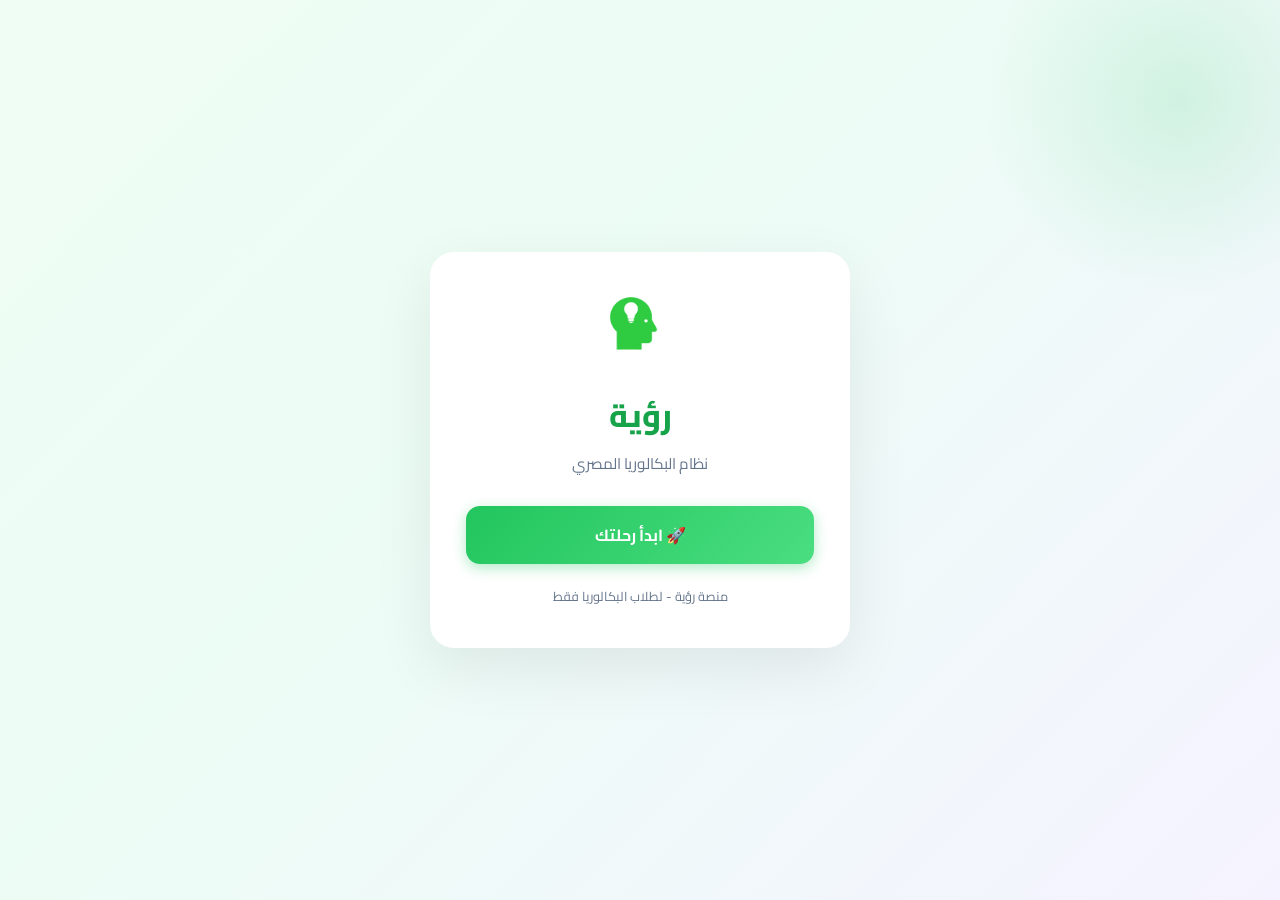
==== index.html @ 46bf3d9d "fix: update leaderboard API and cleanup" ====
<!DOCTYPE html>
<html lang="ar" dir="rtl">
<head>
    <meta charset="UTF-8" />
    <meta name="viewport" content="width=device-width, initial-scale=1.0" />
    <title>رؤية | الصفحة الرئيسية</title>
    <link rel="preconnect" href="https://fonts.googleapis.com">
    <link rel="preconnect" href="https://fonts.gstatic.com" crossorigin>
    <link href="https://fonts.googleapis.com/css2?family=Cairo:wght@400;500;600;700;800&display=swap" rel="stylesheet">
    <link rel="stylesheet" href="css/style.css">
</head>
<body>
    <div class="login-page">
        <div class="login-card" style="max-width:420px;">
            <div class="login-logo">
                <img src="assets/logo.png" alt="رؤية">
                <h1>رؤية</h1>
                <p>نظام البكالوريا المصري</p>
            </div>

            <div class="login-btns" style="display:flex; flex-direction:column; gap:12px; margin-top:24px;">
                <a href="onboarding.html" class="btn btn-primary btn-full" style="text-align:center; text-decoration:none;">
                    🚀 ابدأ رحلتك
                </a>
            </div>

            <p style="margin-top:20px;text-align:center;color:var(--text-muted);font-size:0.8rem;">
                منصة رؤية - لطلاب البكالوريا فقط
            </p>
        </div>
    </div>

    <script src="js/app.js"></script>
</body>
</html>
---- css/style.css ----
:root {
    --primary: #22c55e;
    --primary-dark: #16a34a;
    --primary-soft: #dcfce7;
    --accent: #8b5cf6;
    --accent-soft: #ede9fe;
    --bg: #f8fafc;
    --card: #ffffff;
    --text: #0f172a;
    --text-muted: #64748b;
    --border: #e2e8f0;
    --success: #22c55e;
    --warning: #f59e0b;
    --danger: #ef4444;
    --shadow: 0 4px 20px rgba(0,0,0,0.06);
    --radius: 16px;
}

* { margin: 0; padding: 0; box-sizing: border-box; }
body { font-family: 'Cairo', sans-serif; background: var(--bg); color: var(--text); min-height: 100vh; overflow-x: hidden; }
a { text-decoration: none; color: inherit; }

/* Login */
.login-page {
    min-height: 100vh;
    display: flex;
    align-items: center;
    justify-content: center;
    background: linear-gradient(135deg, #f0fdf4 0%, #ecfdf5 40%, #f5f3ff 100%);
    padding: 20px;
    position: relative;
    overflow: hidden;
}
.login-page::before {
    content: '';
    position: absolute;
    width: 400px;
    height: 400px;
    background: radial-gradient(circle, rgba(34,197,94,0.15), transparent 70%);
    top: -100px;
    right: -100px;
    border-radius: 50%;
}
.login-card {
    background: white;
    border-radius: 24px;
    padding: 40px 36px;
    width: 100%;
    max-width: 420px;
    box-shadow: 0 20px 60px rgba(0,0,0,0.08);
    position: relative;
    z-index: 2;
    animation: fadeInUp 0.6s ease;
}
.login-logo { text-align: center; margin-bottom: 28px; }
.login-logo img { width: 72px; height: 72px; border-radius: 18px; margin-bottom: 12px; }
.login-logo h1 { font-size: 2rem; font-weight: 800; color: var(--primary-dark); }
.login-logo p { color: var(--text-muted); font-size: 0.95rem; margin-top: 4px; }
.login-btns { display: flex; flex-direction: column; gap: 12px; margin-top: 28px; }

.btn {
    display: flex;
    align-items: center;
    justify-content: center;
    gap: 10px;
    padding: 14px 20px;
    border-radius: 14px;
    font-family: 'Cairo', sans-serif;
    font-weight: 700;
    font-size: 1rem;
    border: none;
    cursor: pointer;
    transition: all 0.25s ease;
}
.btn-google { background: white; border: 1.5px solid var(--border); color: var(--text); }
.btn-google:hover { background: #f8fafc; transform: translateY(-2px); box-shadow: 0 6px 20px rgba(0,0,0,0.06); }
.btn-primary { background: linear-gradient(135deg, var(--primary), #4ade80); color: white; box-shadow: 0 4px 14px rgba(34,197,94,0.35); }
.btn-primary:hover { transform: translateY(-2px); box-shadow: 0 8px 24px rgba(34,197,94,0.4); }
.btn-full { width: 100%; }

/* Onboarding */
.onboarding-page { min-height: 100vh; background: var(--bg); padding: 40px 20px; display: flex; align-items: center; justify-content: center; }
.onboarding-card { background: white; border-radius: 24px; padding: 36px; width: 100%; max-width: 560px; box-shadow: var(--shadow); animation: fadeInUp 0.5s ease; }
.onboarding-header { text-align: center; margin-bottom: 28px; }
.onboarding-header h2 { font-size: 1.5rem; font-weight: 800; margin-bottom: 6px; }
.onboarding-header p { color: var(--text-muted); }
.progress-steps { display: flex; gap: 8px; margin-bottom: 28px; }
.step-dot { flex: 1; height: 6px; border-radius: 10px; background: var(--border); transition: background 0.3s; }
.step-dot.active { background: var(--primary); }
.form-group { margin-bottom: 20px; }
.form-group label { display: block; font-weight: 700; margin-bottom: 8px; font-size: 0.95rem; }
.form-group input { width: 100%; padding: 12px 16px; border: 1.5px solid var(--border); border-radius: 12px; font-family: 'Cairo', sans-serif; font-size: 1rem; background: #f8fafc; }
.options-grid { display: grid; grid-template-columns: 1fr 1fr; gap: 10px; }
.option-btn {
    padding: 14px;
    border: 1.5px solid var(--border);
    border-radius: 12px;
    background: #f8fafc;
    font-family: 'Cairo', sans-serif;
    font-weight: 600;
    cursor: pointer;
    transition: all 0.2s;
    text-align: center;
}
.option-btn:hover { border-color: var(--primary); background: var(--primary-soft); }
.option-btn.selected { border-color: var(--primary); background: var(--primary); color: white; }

/* Sidebar */
.sidebar {
    position: fixed;
    top: 0;
    right: 0;
    width: 260px;
    height: 100vh;
    background: var(--card);
    border-left: 1px solid var(--border);
    padding: 24px 16px;
    display: flex;
    flex-direction: column;
    z-index: 100;
}
.logo-area { display: flex; align-items: center; gap: 12px; padding: 8px 12px 28px; }
.logo-area img { width: 48px; height: 48px; border-radius: 12px; }
.logo-area .brand { font-size: 1.6rem; font-weight: 800; color: var(--primary-dark); }
.nav-menu { list-style: none; flex: 1; }
.nav-item { margin-bottom: 6px; }
.nav-link {
    display: flex;
    align-items: center;
    gap: 12px;
    padding: 12px 16px;
    border-radius: 12px;
    color: var(--text-muted);
    font-weight: 600;
    font-size: 0.95rem;
    transition: all 0.25s ease;
}
.nav-link:hover { background: var(--primary-soft); color: var(--primary-dark); transform: translateX(-4px); }
.nav-link.active { background: linear-gradient(135deg, var(--primary), #4ade80); color: white; box-shadow: 0 4px 14px rgba(34,197,94,0.35); }
.nav-link .icon { font-size: 1.25rem; width: 28px; text-align: center; }
.user-card { background: linear-gradient(135deg, #f0fdf4, #dcfce7); border-radius: 14px; padding: 14px; display: flex; align-items: center; gap: 12px; margin-top: 16px; }
.user-avatar { width: 42px; height: 42px; border-radius: 50%; background: var(--primary); color: white; display: flex; align-items: center; justify-content: center; font-weight: 700; font-size: 1.1rem; }
.user-info h4 { font-size: 0.95rem; font-weight: 700; }
.user-info span { font-size: 0.75rem; color: var(--text-muted); }

/* Main */
.main { margin-right: 260px; padding: 28px 32px; min-height: 100vh; }
.top-bar { display: flex; justify-content: space-between; align-items: center; margin-bottom: 28px; }
.greeting h1 { font-size: 1.7rem; font-weight: 800; margin-bottom: 4px; }
.greeting p { color: var(--text-muted); font-size: 0.95rem; }
.top-actions { display: flex; gap: 12px; align-items: center; }
.icon-btn { width: 44px; height: 44px; border-radius: 12px; border: 1px solid var(--border); background: white; display: flex; align-items: center; justify-content: center; cursor: pointer; transition: all 0.2s; font-size: 1.2rem; position: relative; }
.icon-btn:hover { background: var(--primary-soft); border-color: var(--primary); transform: scale(1.05); }
.badge { position: absolute; top: -4px; left: -4px; background: var(--danger); color: white; font-size: 0.65rem; width: 18px; height: 18px; border-radius: 50%; display: flex; align-items: center; justify-content: center; font-weight: 700; }

/* Stats */
.stats-grid { display: grid; grid-template-columns: repeat(4, 1fr); gap: 18px; margin-bottom: 28px; }
.stat-card {
    background: var(--card);
    border-radius: var(--radius);
    padding: 20px;
    box-shadow: var(--shadow);
    border: 1px solid var(--border);
    transition: all 0.3s ease;
    position: relative;
    overflow: hidden;
}
.stat-card:hover { transform: translateY(-4px); box-shadow: 0 12px 28px rgba(0,0,0,0.1); }
.stat-card::before { content: ''; position: absolute; top: 0; right: 0; width: 6px; height: 100%; border-radius: 0 16px 16px 0; }
.stat-card.green::before { background: var(--primary); }
.stat-card.purple::before { background: var(--accent); }
.stat-card.orange::before { background: var(--warning); }
.stat-card.blue::before { background: #3b82f6; }
.stat-header { display: flex; justify-content: space-between; align-items: flex-start; }
.stat-icon { width: 42px; height: 42px; border-radius: 12px; display: flex; align-items: center; justify-content: center; font-size: 1.3rem; }
.stat-card.green .stat-icon { background: var(--primary-soft); }
.stat-card.purple .stat-icon { background: var(--accent-soft); }
.stat-card.orange .stat-icon { background: #fef3c7; }
.stat-card.blue .stat-icon { background: #dbeafe; }
.stat-value { font-size: 1.8rem; font-weight: 800; line-height: 1.2; }
.stat-label { font-size: 0.85rem; color: var(--text-muted); font-weight: 500; }

/* Content Grid */
.content-grid { display: grid; grid-template-columns: 1.6fr 1fr; gap: 24px; }
.card { background: var(--card); border-radius: var(--radius); padding: 24px; box-shadow: var(--shadow); border: 1px solid var(--border); }
.card-title { font-size: 1.15rem; font-weight: 700; margin-bottom: 18px; display: flex; align-items: center; gap: 8px; }

/* Path */
.path-container { position: relative; padding: 20px 10px; }
.path-line { position: absolute; top: 50px; right: 50%; width: 4px; height: calc(100% - 80px); background: linear-gradient(to bottom, var(--primary), #86efac, #e2e8f0); border-radius: 4px; transform: translateX(50%); }
.path-nodes { display: flex; flex-direction: column; gap: 28px; position: relative; z-index: 2; }
.path-node { display: flex; align-items: center; gap: 16px; animation: fadeInUp 0.5s ease both; }
.node-circle {
    width: 56px;
    height: 56px;
    border-radius: 50%;
    display: flex;
    align-items: center;
    justify-content: center;
    font-size: 1.4rem;
    font-weight: 700;
    flex-shrink: 0;
    transition: all 0.3s ease;
    cursor: pointer;
    border: 4px solid white;
    box-shadow: 0 4px 12px rgba(0,0,0,0.1);
}
.node-circle.completed { background: linear-gradient(135deg, var(--primary), #4ade80); color: white; }
.node-circle.current { background: linear-gradient(135deg, var(--accent), #a78bfa); color: white; animation: pulse 2s infinite; box-shadow: 0 0 0 8px rgba(139,92,246,0.2); }
.node-circle.locked { background: #f1f5f9; color: #94a3b8; }
.node-info h4 { font-size: 1rem; font-weight: 700; margin-bottom: 2px; }
.node-info span { font-size: 0.8rem; color: var(--text-muted); }
.node-badge { margin-right: auto; background: var(--primary-soft); color: var(--primary-dark); font-size: 0.75rem; font-weight: 700; padding: 4px 10px; border-radius: 20px; }

/* Schedule */
.schedule-list { display: flex; flex-direction: column; gap: 10px; max-height: 420px; overflow-y: auto; padding-left: 4px; }
.schedule-item { display: flex; align-items: center; gap: 12px; padding: 12px 14px; border-radius: 12px; background: #f8fafc; border: 1px solid transparent; transition: all 0.25s ease; cursor: pointer; }
.schedule-item:hover { background: white; border-color: var(--primary); transform: translateX(-3px); box-shadow: 0 4px 12px rgba(34,197,94,0.1); }
.schedule-item.prayer { background: linear-gradient(135deg, #f0fdf4, #ecfdf5); border-color: #bbf7d0; }
.schedule-item.mandatory { border-right: 3px solid var(--primary); }
.time-badge { background: white; border: 1px solid var(--border); padding: 4px 10px; border-radius: 8px; font-size: 0.78rem; font-weight: 700; color: var(--text-muted); min-width: 70px; text-align: center; }
.schedule-item.prayer .time-badge { background: var(--primary); color: white; border-color: var(--primary); }
.schedule-content { flex: 1; }
.schedule-content h5 { font-size: 0.9rem; font-weight: 700; margin-bottom: 2px; }
.schedule-content span { font-size: 0.75rem; color: var(--text-muted); }
.check-btn { width: 28px; height: 28px; border-radius: 8px; border: 2px solid var(--border); background: white; cursor: pointer; display: flex; align-items: center; justify-content: center; transition: all 0.2s; font-size: 0.85rem; }
.check-btn:hover, .check-btn.done { background: var(--primary); border-color: var(--primary); color: white; }

/* Streak */
.streak-box { background: linear-gradient(135deg, #fef3c7, #fde68a); border-radius: 14px; padding: 18px; margin-bottom: 18px; display: flex; align-items: center; gap: 14px; }
.streak-fire { font-size: 2.2rem; animation: bounce 1.5s infinite; }
.streak-info h3 { font-size: 1.1rem; font-weight: 800; color: #92400e; }
.streak-info p { font-size: 0.85rem; color: #a16207; }

/* Prayer Mini */
.prayer-mini { display: grid; grid-template-columns: repeat(5, 1fr); gap: 8px; margin-top: 12px; }
.prayer-chip { background: #f0fdf4; border: 1px solid #bbf7d0; border-radius: 10px; padding: 8px 4px; text-align: center; font-size: 0.72rem; font-weight: 600; }
.prayer-chip .p-name { color: var(--primary-dark); margin-bottom: 2px; }
.prayer-chip .p-time { color: var(--text); font-weight: 700; }

/* Plan */
.plan-header { display: flex; justify-content: space-between; align-items: center; margin-bottom: 24px; }
.plan-days { display: grid; grid-template-columns: repeat(7, 1fr); gap: 12px; }
.day-card { background: white; border-radius: 14px; padding: 16px; border: 1px solid var(--border); min-height: 180px; transition: all 0.25s; }
.day-card:hover { box-shadow: var(--shadow); transform: translateY(-2px); }
.day-card.friday { background: linear-gradient(135deg, #fef3c7, #fef9c3); border-color: #fde68a; }
.day-card h4 { font-size: 0.95rem; font-weight: 800; margin-bottom: 10px; color: var(--primary-dark); }
.day-card.friday h4 { color: #92400e; }
.day-task { font-size: 0.78rem; padding: 4px 8px; background: #f8fafc; border-radius: 6px; margin-bottom: 4px; color: var(--text-muted); }
.day-task.prayer-task { background: var(--primary-soft); color: var(--primary-dark); font-weight: 600; }

/* Profile */
.profile-card { background: var(--card); border-radius: var(--radius); padding: 30px; box-shadow: var(--shadow); max-width: 800px; margin: 0 auto; }
.profile-header { display: flex; gap: 24px; align-items: center; flex-wrap: wrap; padding-bottom: 24px; border-bottom: 1px solid var(--border); }
.profile-avatar-container { position: relative; width: 120px; height: 120px; }
.profile-avatar { width: 120px; height: 120px; border-radius: 50%; object-fit: cover; border: 4px solid var(--primary); }
.avatar-upload-btn { position: absolute; bottom: 4px; right: 4px; background: var(--primary); color: white; border: none; border-radius: 50%; width: 36px; height: 36px; cursor: pointer; font-size: 1rem; transition: all 0.3s; }
.avatar-upload-btn:hover { transform: scale(1.1); }
.profile-info h2 { font-size: 1.5rem; font-weight: 800; }
.profile-info p { color: var(--text-muted); margin-bottom: 12px; }
.profile-stats { display: flex; gap: 20px; flex-wrap: wrap; }
.stat-item { background: var(--bg); padding: 8px 16px; border-radius: 10px; display: flex; align-items: center; gap: 8px; font-weight: 600; }
.stat-item span:last-child { color: var(--primary-dark); }
.profile-edit { padding: 24px 0; border-bottom: 1px solid var(--border); }
.profile-edit h3 { margin-bottom: 16px; }
.profile-edit .form-group { margin-bottom: 14px; }
.profile-edit input, .profile-edit select { width: 100%; max-width: 400px; padding: 10px 14px; border: 1.5px solid var(--border); border-radius: 10px; font-family: 'Cairo', sans-serif; font-size: 1rem; }

/* Badges */
.badges-section { padding-top: 24px; }
.badges-grid { display: grid; grid-template-columns: repeat(auto-fill, minmax(140px, 1fr)); gap: 16px; margin-top: 16px; }
.badge-card { background: var(--bg); border-radius: 12px; padding: 16px; text-align: center; transition: all 0.3s; border: 2px solid transparent; }
.badge-card.locked { opacity: 0.5; filter: grayscale(1); }
.badge-card.unlocked { border-color: var(--primary); animation: badgeUnlock 0.6s ease; }
.badge-card .badge-icon { font-size: 2.5rem; display: block; margin-bottom: 6px; }
.badge-card .badge-name { font-weight: 700; font-size: 0.85rem; }
.badge-card .badge-desc { font-size: 0.7rem; color: var(--text-muted); }
@keyframes badgeUnlock { 0% { transform: scale(0.5) rotate(-10deg); opacity: 0; } 50% { transform: scale(1.2) rotate(5deg); opacity: 1; } 100% { transform: scale(1) rotate(0deg); } }

/* Leaderboard */
.leaderboard-filters { display: flex; gap: 12px; margin-bottom: 24px; flex-wrap: wrap; }
.filter-btn { padding: 10px 20px; border: 2px solid var(--border); border-radius: 12px; background: white; font-family: 'Cairo', sans-serif; font-weight: 600; cursor: pointer; transition: all 0.3s; font-size: 0.9rem; }
.filter-btn:hover { border-color: var(--primary); background: var(--primary-soft); }
.filter-btn.active { border-color: var(--primary); background: var(--primary); color: white; }
.leaderboard-list { display: flex; flex-direction: column; gap: 12px; }
.leaderboard-item { display: flex; align-items: center; gap: 16px; background: var(--card); border-radius: var(--radius); padding: 16px 20px; box-shadow: var(--shadow); border: 1px solid var(--border); transition: all 0.3s; animation: fadeInUp 0.4s ease; }
.leaderboard-item:hover { transform: translateX(-4px); box-shadow: 0 8px 24px rgba(0,0,0,0.08); }
.leaderboard-item .rank { font-size: 1.4rem; font-weight: 800; color: var(--text-muted); min-width: 40px; text-align: center; }
.leaderboard-item .rank.gold { color: #f59e0b; }
.leaderboard-item .rank.silver { color: #94a3b8; }
.leaderboard-item .rank.bronze { color: #d97706; }
.leaderboard-item .avatar { width: 48px; height: 48px; border-radius: 50%; background: var(--primary-soft); display: flex; align-items: center; justify-content: center; font-weight: 700; font-size: 1.2rem; color: var(--primary-dark); flex-shrink: 0; }
.leaderboard-item .info { flex: 1; }
.leaderboard-item .info .name { font-weight: 700; font-size: 1rem; }
.leaderboard-item .info .path { font-size: 0.8rem; color: var(--text-muted); }
.leaderboard-item .stats { display: flex; gap: 16px; align-items: center; }
.leaderboard-item .stats .stat { text-align: center; }
.leaderboard-item .stats .stat .value { font-weight: 700; font-size: 1.1rem; }
.leaderboard-item .stats .stat .label { font-size: 0.7rem; color: var(--text-muted); }
.leaderboard-item .badges-mini { display: flex; gap: 4px; font-size: 1.1rem; }
.loading { text-align: center; padding: 40px; color: var(--text-muted); font-size: 1.1rem; }

/* Subjects */
.subjects-grid { display: grid; grid-template-columns: repeat(auto-fill, minmax(200px, 1fr)); gap: 16px; }
.subject-card { background: var(--card); border-radius: var(--radius); padding: 20px; box-shadow: var(--shadow); border: 1px solid var(--border); text-align: center; transition: all 0.3s; cursor: pointer; }
.subject-card:hover { transform: translateY(-4px); box-shadow: 0 8px 24px rgba(0,0,0,0.1); border-color: var(--primary); }
.subject-card .subject-icon { font-size: 2.5rem; display: block; margin-bottom: 8px; }
.subject-card .subject-name { font-weight: 700; font-size: 1rem; }
.subject-card .subject-type { font-size: 0.75rem; color: var(--text-muted); }

/* Animations */
@keyframes fadeInUp { from { opacity: 0; transform: translateY(16px); } to { opacity: 1; transform: translateY(0); } }
@keyframes pulse { 0%, 100% { box-shadow: 0 0 0 8px rgba(139,92,246,0.2); } 50% { box-shadow: 0 0 0 14px rgba(139,92,246,0.1); } }
@keyframes bounce { 0%, 100% { transform: translateY(0); } 50% { transform: translateY(-6px); } }

.deco-leaf { position: fixed; bottom: 30px; left: 30px; width: 60px; opacity: 0.15; pointer-events: none; animation: float 6s ease-in-out infinite; }
@keyframes float { 0%, 100% { transform: translateY(0) rotate(0deg); } 50% { transform: translateY(-15px) rotate(5deg); } }

/* Exams */
.exams-container { max-width: 800px; margin: 0 auto; }

/* ==========================================
   ========== Dark Mode (شامل) ==========
   ========================================== */
body.dark-mode {
    --bg: #0f172a;
    --card: #1e293b;
    --text: #f1f5f9;
    --text-muted: #94a3b8;
    --border: #334155;
    --shadow: 0 4px 20px rgba(0,0,0,0.3);
}

body.dark-mode .login-card,
body.dark-mode .onboarding-card,
body.dark-mode .register-card,
body.dark-mode .login-page,
body.dark-mode .register-page,
body.dark-mode .onboarding-page {
    background: var(--bg);
}

body.dark-mode .card,
body.dark-mode .day-card,
body.dark-mode .stat-card,
body.dark-mode .profile-card,
body.dark-mode .leaderboard-item,
body.dark-mode .subject-card {
    background: var(--card);
    border-color: var(--border);
}

body.dark-mode .login-card,
body.dark-mode .onboarding-card,
body.dark-mode .register-card {
    background: var(--card);
}

body.dark-mode .sidebar {
    background: var(--card);
    border-color: var(--border);
}

body.dark-mode .user-card {
    background: #334155;
}

body.dark-mode .option-btn {
    background: #1e293b;
    border-color: var(--border);
    color: var(--text);
}

body.dark-mode .option-btn.selected {
    background: var(--primary);
    color: white;
}

body.dark-mode .schedule-item {
    background: #1e293b;
    color: var(--text);
}

body.dark-mode .schedule-item.prayer {
    background: #1a2e1a;
}

body.dark-mode .time-badge {
    background: #0f172a;
    border-color: var(--border);
    color: var(--text);
}

body.dark-mode .badge-card {
    background: #1e293b;
}

body.dark-mode .badge-card.unlocked {
    border-color: var(--primary);
}

body.dark-mode .filter-btn {
    background: #1e293b;
    border-color: var(--border);
    color: var(--text);
}

body.dark-mode .filter-btn.active {
    background: var(--primary);
    color: white;
}

body.dark-mode .stat-item {
    background: #1e293b;
}

body.dark-mode .profile-edit input,
body.dark-mode .profile-edit select,
body.dark-mode .form-group input {
    background: #0f172a;
    border-color: var(--border);
    color: var(--text);
}

body.dark-mode .login-page::before {
    opacity: 0.1;
}

body.dark-mode .icon-btn {
    background: #1e293b;
    border-color: var(--border);
    color: var(--text);
}

body.dark-mode .icon-btn:hover {
    background: #334155;
}

body.dark-mode .btn-google {
    background: #1e293b;
    border-color: var(--border);
    color: var(--text);
}

body.dark-mode .btn-google:hover {
    background: #334155;
}

body.dark-mode .deco-leaf {
    opacity: 0.05;
}

/* ===== تنسيقات مواقيت الصلاة في الدارك مود ===== */
body.dark-mode .prayer-chip {
    background: #1e293b;
    border-color: #334155;
}

body.dark-mode .prayer-chip .p-name {
    color: #86efac; /* أخضر فاتح */
}

body.dark-mode .prayer-chip .p-time {
    color: #f1f5f9; /* أبيض */
}

body.dark-mode .streak-box {
    background: #1a2e1a;
    border-color: #334155;
}

body.dark-mode .streak-info h3 {
    color: #fde68a;
}

body.dark-mode .streak-info p {
    color: #d97706;
}

body.dark-mode .week-progress {
    background: var(--card);
    border-color: var(--border);
}

body.dark-mode .week-header {
    background: linear-gradient(135deg, #065f46, #047857);
}

body.dark-mode .day-item {
    background: var(--card);
    border-color: var(--border);
}

body.dark-mode .day-item.active {
    border-color: var(--primary);
    background: #1a2e1a;
}

body.dark-mode .day-item.completed {
    border-color: var(--success);
    background: #0f2a1a;
}

body.dark-mode .day-detail {
    background: var(--card);
}

body.dark-mode .day-detail-task {
    background: #1e293b;
    color: var(--text);
}

body.dark-mode .day-detail-task .task-check {
    background: #1e293b;
    border-color: var(--border);
}

body.dark-mode .day-detail-task .task-check.done {
    background: var(--primary);
    border-color: var(--primary);
}

body.dark-mode .day-detail-task .task-time {
    background: #0f172a;
    border-color: var(--border);
    color: var(--text);
}

body.dark-mode .nav-link {
    color: var(--text-muted);
}

body.dark-mode .nav-link:hover {
    background: #1e293b;
    color: var(--text);
}

body.dark-mode .nav-link.active {
    background: linear-gradient(135deg, var(--primary), #4ade80);
    color: white;
}

body.dark-mode .plan-header p {
    color: var(--text-muted);
}

body.dark-mode .day-card {
    background: var(--card);
    border-color: var(--border);
}

body.dark-mode .day-card.friday {
    background: #1a2e1a;
    border-color: #334155;
}

body.dark-mode .day-task {
    background: #1e293b;
    color: var(--text);
}

body.dark-mode .day-task.prayer-task {
    background: #1a2e1a;
    color: #86efac;
}

body.dark-mode .leaderboard-item {
    background: var(--card);
    border-color: var(--border);
}

body.dark-mode .leaderboard-item .info .path {
    color: var(--text-muted);
}

body.dark-mode .leaderboard-item .stats .stat .label {
    color: var(--text-muted);
}

body.dark-mode .subject-card {
    background: var(--card);
    border-color: var(--border);
}

body.dark-mode .subject-card:hover {
    border-color: var(--primary);
}

body.dark-mode .subject-card .subject-type {
    color: var(--text-muted);
}

body.dark-mode .profile-card {
    background: var(--card);
    border-color: var(--border);
}

body.dark-mode .profile-edit .form-group label {
    color: var(--text);
}

body.dark-mode #editMessage {
    color: var(--text-muted);
}

/* Responsive */
@media (max-width: 1100px) { .stats-grid { grid-template-columns: repeat(2, 1fr); } .content-grid { grid-template-columns: 1fr; } .plan-days { grid-template-columns: repeat(4, 1fr); } }
@media (max-width: 768px) {
    .sidebar { transform: translateX(100%); }
    .main { margin-right: 0; padding: 20px; }
    .stats-grid { grid-template-columns: 1fr 1fr; }
    .plan-days { grid-template-columns: 1fr 1fr; }
    .options-grid { grid-template-columns: 1fr; }
    .profile-header { flex-direction: column; text-align: center; }
    .profile-stats { justify-content: center; }
    .profile-edit input, .profile-edit select { max-width: 100%; }
    .leaderboard-item { flex-wrap: wrap; gap: 10px; }
    .leaderboard-item .stats { flex-wrap: wrap; gap: 8px; }
    .leaderboard-filters { gap: 8px; }
    .filter-btn { padding: 8px 14px; font-size: 0.8rem; }
}

/* ========== Dark Mode ========== */
body.dark-mode {
    --bg: #0f172a;
    --card: #1e293b;
    --text: #f1f5f9;
    --text-muted: #94a3b8;
    --border: #334155;
    --shadow: 0 4px 20px rgba(0,0,0,0.3);
}

body.dark-mode .login-card,
body.dark-mode .onboarding-card,
body.dark-mode .register-card,
body.dark-mode .login-page,
body.dark-mode .register-page,
body.dark-mode .onboarding-page {
    background: var(--bg);
}

body.dark-mode .card,
body.dark-mode .day-card,
body.dark-mode .stat-card,
body.dark-mode .profile-card,
body.dark-mode .leaderboard-item,
body.dark-mode .subject-card {
    background: var(--card);
    border-color: var(--border);
}

body.dark-mode .login-card,
body.dark-mode .onboarding-card,
body.dark-mode .register-card {
    background: var(--card);
}

body.dark-mode .sidebar {
    background: var(--card);
    border-color: var(--border);
}

body.dark-mode .user-card {
    background: #334155;
}

body.dark-mode .option-btn {
    background: #1e293b;
    border-color: var(--border);
    color: var(--text);
}

body.dark-mode .option-btn.selected {
    background: var(--primary);
    color: white;
}

body.dark-mode .schedule-item {
    background: #1e293b;
}

body.dark-mode .schedule-item.prayer {
    background: #1a2e1a;
}

body.dark-mode .time-badge {
    background: #0f172a;
    border-color: var(--border);
    color: var(--text);
}

body.dark-mode .badge-card {
    background: #1e293b;
}

body.dark-mode .badge-card.unlocked {
    border-color: var(--primary);
}

body.dark-mode .filter-btn {
    background: #1e293b;
    border-color: var(--border);
    color: var(--text);
}

body.dark-mode .filter-btn.active {
    background: var(--primary);
    color: white;
}

body.dark-mode .stat-item {
    background: #1e293b;
}

body.dark-mode .profile-edit input,
body.dark-mode .profile-edit select,
body.dark-mode .form-group input {
    background: #0f172a;
    border-color: var(--border);
    color: var(--text);
}

body.dark-mode .login-page::before {
    opacity: 0.1;
}

body.dark-mode .icon-btn {
    background: #1e293b;
    border-color: var(--border);
    color: var(--text);
}

body.dark-mode .icon-btn:hover {
    background: #334155;
}

body.dark-mode .btn-google {
    background: #1e293b;
    border-color: var(--border);
    color: var(--text);
}

body.dark-mode .btn-google:hover {
    background: #334155;
}

body.dark-mode .deco-leaf {
    opacity: 0.05;
}

/* ===== تنسيق المخطط الشهري ===== */
.plan-days {
    display: grid;
    grid-template-columns: repeat(7, 1fr);
    gap: 12px;
    margin-top: 16px;
}

.day-card {
    background: white;
    border-radius: var(--radius);
    padding: 16px;
    border: 1px solid var(--border);
    min-height: 180px;
    transition: all 0.25s;
}

.day-card:hover {
    box-shadow: var(--shadow);
    transform: translateY(-2px);
}

.day-card.friday {
    background: linear-gradient(135deg, #fef3c7, #fef9c3);
    border-color: #fde68a;
}

.day-card h4 {
    font-size: 0.95rem;
    font-weight: 800;
    margin-bottom: 10px;
    color: var(--primary-dark);
}

.day-card.friday h4 {
    color: #92400e;
}

.day-task {
    font-size: 0.78rem;
    padding: 4px 8px;
    background: #f8fafc;
    border-radius: 6px;
    margin-bottom: 4px;
    color: var(--text-muted);
}

.day-task.prayer-task {
    background: var(--primary-soft);
    color: var(--primary-dark);
    font-weight: 600;
}

body.dark-mode .plan-days .day-card {
    background: var(--card);
    border-color: var(--border);
}

body.dark-mode .plan-days .day-card.friday {
    background: #1a2e1a;
    border-color: #334155;
}

body.dark-mode .plan-days .day-task {
    background: #1e293b;
    color: var(--text);
}

body.dark-mode .plan-days .day-task.prayer-task {
    background: #1a2e1a;
    color: #86efac;
}

/* ==========================================
   ========== تحسين الدارك مود للتهيئة والتسجيل ==========
   ========================================== */

/* حقول الإدخال في الدارك مود */
body.dark-mode input[type="text"],
body.dark-mode input[type="email"],
body.dark-mode input[type="password"],
body.dark-mode input[type="number"],
body.dark-mode input[type="tel"],
body.dark-mode select,
body.dark-mode textarea {
    background-color: #1e293b !important;
    color: #f1f5f9 !important;
    border-color: #475569 !important;
}

body.dark-mode input::placeholder,
body.dark-mode textarea::placeholder {
    color: #94a3b8 !important;
}

body.dark-mode input:focus,
body.dark-mode select:focus,
body.dark-mode textarea:focus {
    background-color: #0f172a !important;
    color: #f1f5f9 !important;
    border-color: var(--primary) !important;
    outline: none !important;
}

/* الـ labels في الدارك مود */
body.dark-mode .form-group label {
    color: #e2e8f0 !important;
}

body.dark-mode .form-group small {
    color: #94a3b8 !important;
}

/* تنسيق رسائل الخطأ والنجاح في الدارك مود */
body.dark-mode #registerMessage,
body.dark-mode #loginMessage,
body.dark-mode #editMessage {
    color: #f1f5f9 !important;
}

body.dark-mode #registerMessage.error,
body.dark-mode #loginMessage.error {
    color: #f87171 !important;
}

body.dark-mode #registerMessage.success,
body.dark-mode #loginMessage.success {
    color: #4ade80 !important;
}

/* خلفية البطاقات في الدارك مود (تأكد إنها غامقة) */
body.dark-mode .login-card,
body.dark-mode .register-card,
body.dark-mode .onboarding-card {
    background: #1e293b !important;
    border-color: #334155 !important;
}

body.dark-mode .login-logo h1,
body.dark-mode .login-logo p,
body.dark-mode .register-card .login-logo h1,
body.dark-mode .register-card .login-logo p,
body.dark-mode .onboarding-header h2,
body.dark-mode .onboarding-header p {
    color: #f1f5f9 !important;
}

body.dark-mode .btn-google {
    background: #1e293b !important;
    border-color: #475569 !important;
    color: #f1f5f9 !important;
}

body.dark-mode .btn-google:hover {
    background: #334155 !important;
}

body.dark-mode .register-link a,
body.dark-mode .login-link a {
    color: var(--primary) !important;
}

body.dark-mode .register-link,
body.dark-mode .login-link {
    color: #94a3b8 !important;
}

body.dark-mode .login-note {
    color: #94a3b8 !important;
}

/* تنسيقات صندوق التهيئة (onboarding) */
body.dark-mode .option-btn {
    background: #1e293b !important;
    border-color: #475569 !important;
    color: #f1f5f9 !important;
}

body.dark-mode .option-btn:hover {
    background: #334155 !important;
    border-color: var(--primary) !important;
}

body.dark-mode .option-btn.selected {
    background: var(--primary) !important;
    color: white !important;
    border-color: var(--primary) !important;
}

body.dark-mode .progress-steps .step-dot {
    background: #475569 !important;
}

body.dark-mode .progress-steps .step-dot.active {
    background: var(--primary) !important;
}

body.dark-mode .onboarding-page {
    background: var(--bg) !important;
}
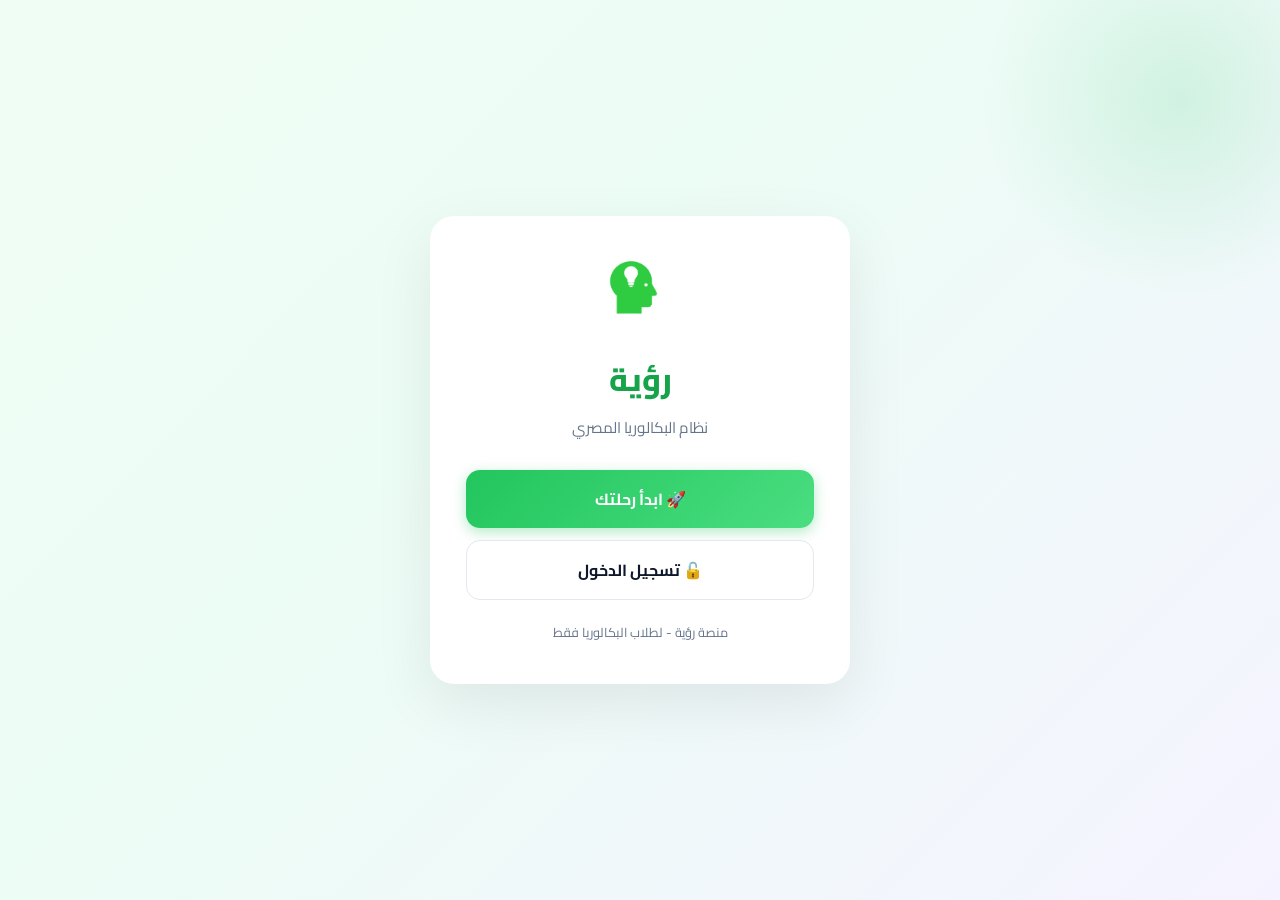
==== commit 7f243dfb: "fix: redirect to register from home page" ====
--- a/index.html
+++ b/index.html
@@ -19,8 +19,13 @@
             </div>
 
             <div class="login-btns" style="display:flex; flex-direction:column; gap:12px; margin-top:24px;">
-                <a href="onboarding.html" class="btn btn-primary btn-full" style="text-align:center; text-decoration:none;">
+                <!-- ✅ الرابط يودي لـ register.html (إنشاء حساب) -->
+                <a href="register.html" class="btn btn-primary btn-full" style="text-align:center; text-decoration:none;">
                     🚀 ابدأ رحلتك
+                </a>
+                <!-- ✅ إضافة رابط تسجيل الدخول (للي عنده حساب) -->
+                <a href="login.html" class="btn btn-google btn-full" style="text-align:center; text-decoration:none;">
+                    🔓 تسجيل الدخول
                 </a>
             </div>
 
@@ -31,5 +36,20 @@
     </div>
 
     <script src="js/app.js"></script>
+    <script>
+        // التحقق من تسجيل الدخول (لو في مستخدم مسجل)
+        const user = localStorage.getItem('ruaya_user');
+        if (user) {
+            try {
+                const parsed = JSON.parse(user);
+                // لو التهيئة مخلصة، يودي للـ Dashboard عشان مايرجعش للصفحة الرئيسية
+                if (parsed.onboardingDone) {
+                    window.location.href = 'dashboard.html';
+                } else {
+                    window.location.href = 'onboarding.html';
+                }
+            } catch (e) {}
+        }
+    </script>
 </body>
 </html>
